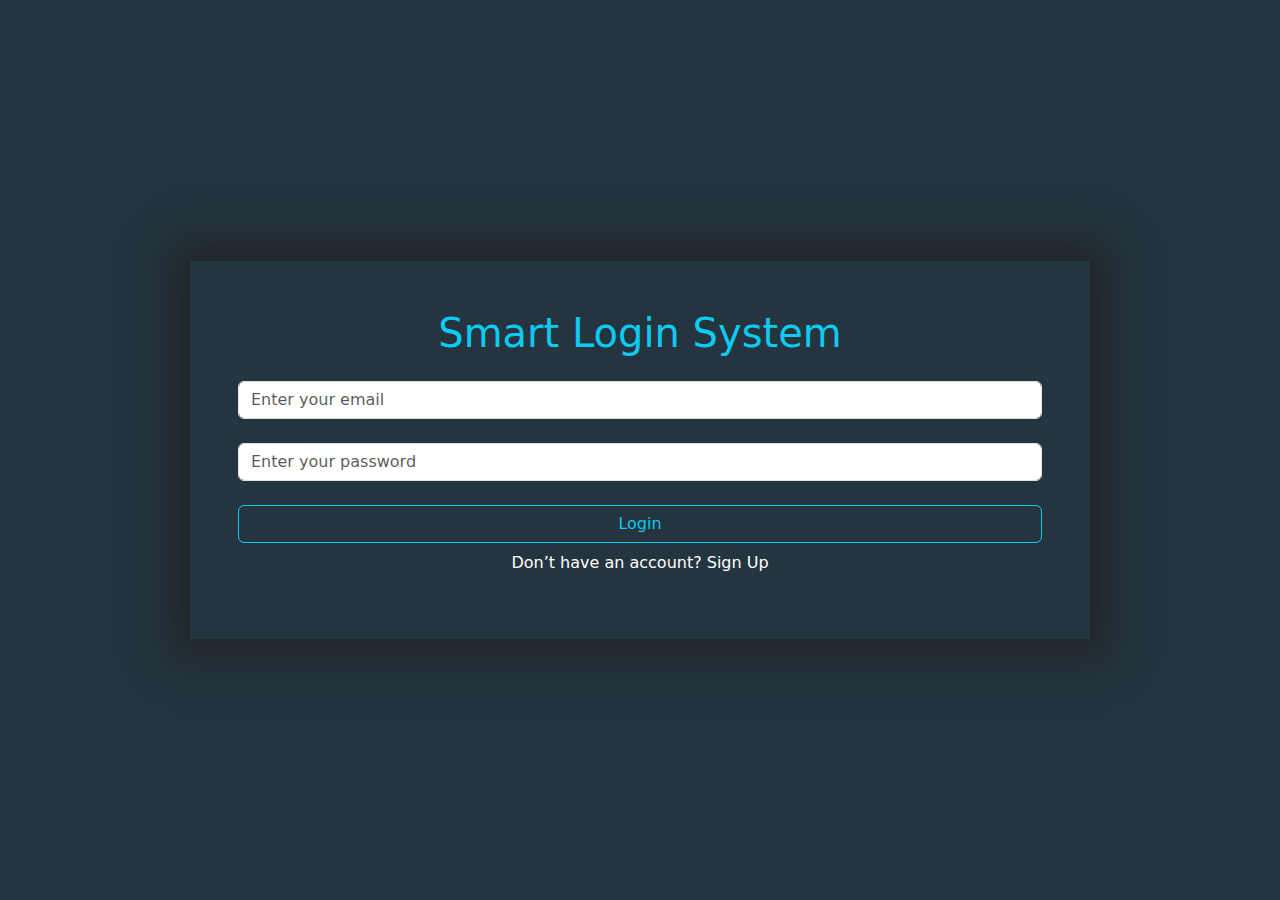
==== index.html @ 494a171e "first commit" ====
<!DOCTYPE html>
<html lang="en">

<head>
    <meta charset="UTF-8">
    <meta name="viewport" content="width=device-width, initial-scale=1.0">
    <title>Login</title>

    <!-- fontawesome -->
    <link rel="stylesheet" href="css/all.min.css">
    <!-- bootstrap -->
    <link rel="stylesheet" href="css/bootstrap.min.css">
    <!-- main css -->
    <link rel="stylesheet" href="css/login.css">
</head>

<body>

    <header id="header">
        <div class="container  vh-100 d-flex align-items-center">
            <div class="content p-5 text-center">
                <h1 class="text-info">Smart Login System</h1>
                <div class="my-4">
                    <input class="form-control mb-4" id="userEmailInput" type="email" name="email"
                        placeholder="Enter your email" required>
                    <input class="form-control mb-4" id="userPassInput" type="password" name="pass"
                        placeholder="Enter your password"  required>
                        <p id="alert" class=" d-none text-danger"></p>
                </div>

                <button id="loginBtn" class="btn button border-info w-100 mb-2">Login</button>

                <p class="text-white">Don’t have an account? <a id="signUp" href="#">Sign Up</a></p>
            </div>

        </div>

    </header>




    <!-- bootstrap js -->
    <script src="js/bootstrap.bundle.min.js"></script>
    <!-- main js -->
    <script src="js/index.js"></script>

</body>

</html>
---- css/login.css ----
#header {
    background-color: #24353F;
}

.content{
    box-shadow: 0 0 40px 20px ;
    width: 900px;
    margin-inline: auto;
}
.button{
    color: #0DCAF0;
}

.button:hover {
    background-color: #0DCAF0;
    color: white ;
}

p a{
    color: inherit;
    text-decoration: none;
}

p a:hover{
text-decoration: underline;
}



@media screen and (max-width:576px) {
    html{
        font-size: 10px;
    }
    
}
@media screen and (max-width:768px) {
    html{
        font-size: 13px;
    }
    
}
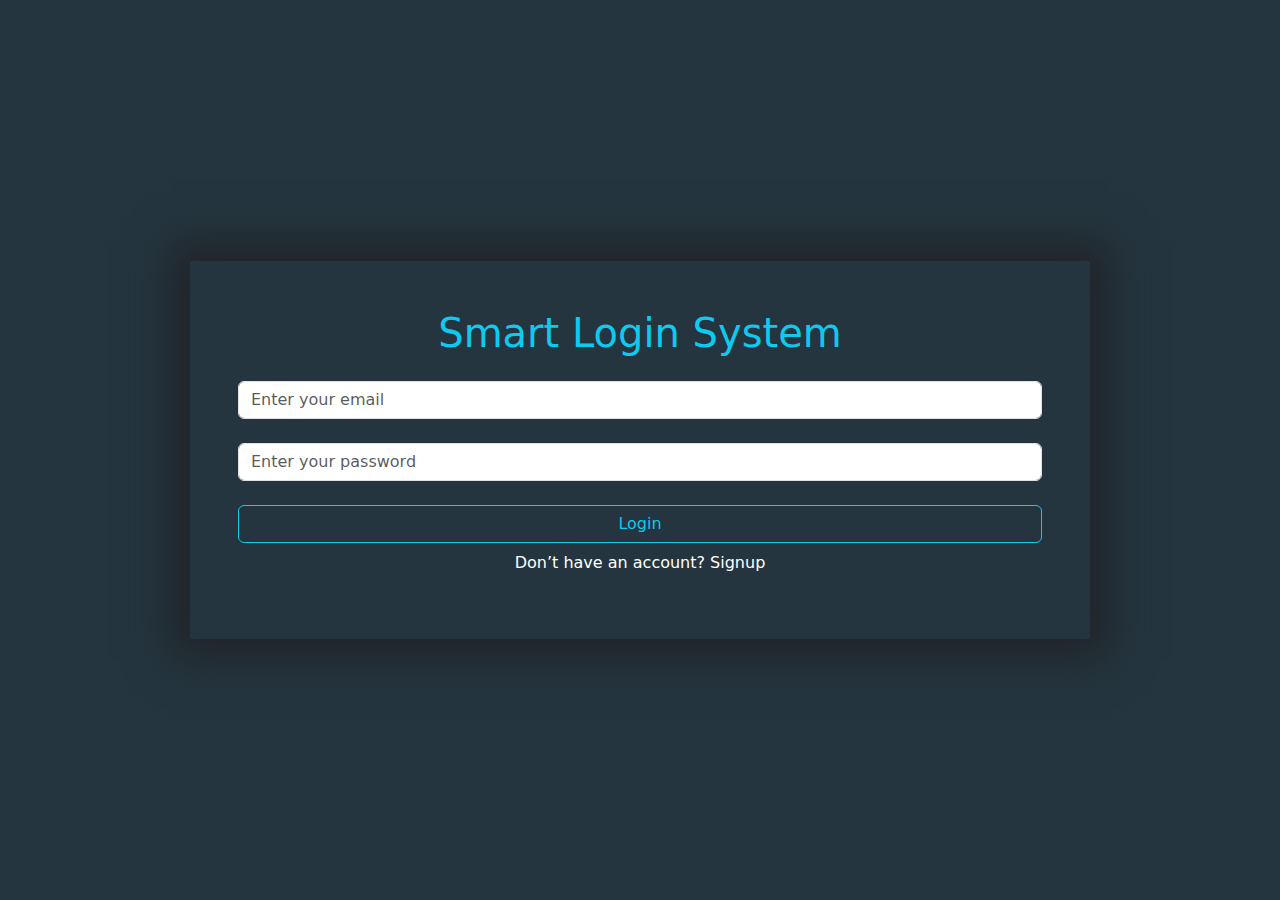
==== commit 2fcd1115: "third commit" ====
--- a/index.html
+++ b/index.html
@@ -30,7 +30,7 @@
 
                 <button id="loginBtn" class="btn button border-info w-100 mb-2">Login</button>
 
-                <p class="text-white">Don’t have an account? <a id="signUp" href="#">Sign Up</a></p>
+                <p class="text-white">Don’t have an account? <a id="signUp" href="#">Signup</a></p>
             </div>
 
         </div>
